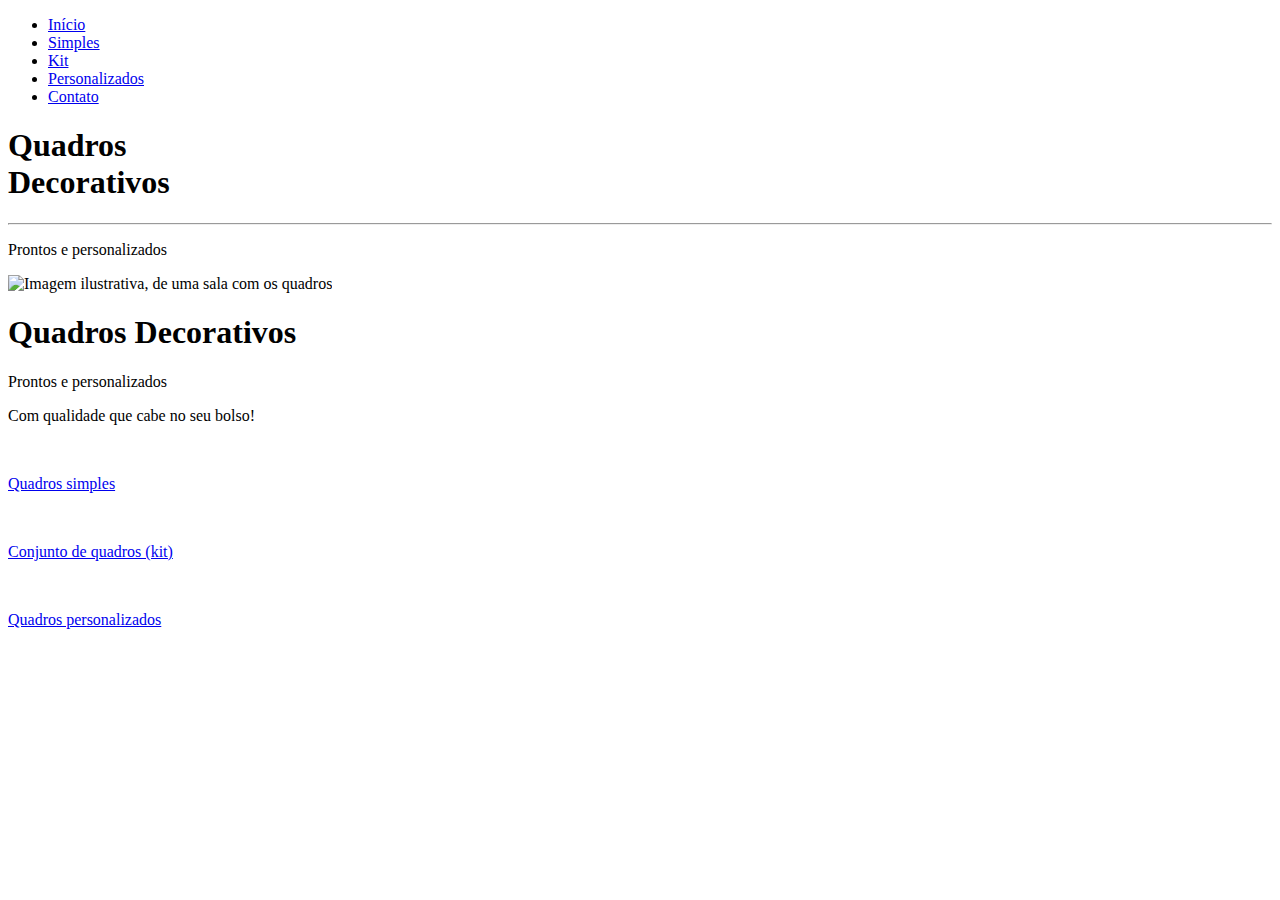
==== index.html @ 516a99af "Add files via upload" ====
<!DOCTYPE html>
<html lang="pt-br">

<head>
  <meta charset="UTF-8">
  <meta http-equiv="X-UA-Compatible" content="IE=edge">
  <meta name="viewport" content="width=device-width, initial-scale=1.0">
  <link rel="stylesheet" href="./assets/css/style.css">
  <link rel="stylesheet" href="./assets/css/navegacao.css">
  <link rel="stylesheet" href="./assets/css/capa.css">
  <link rel="stylesheet" href="./assets/css/sobre.css">
  <link rel="stylesheet" href="./assets/css/catalgo.css">
  <link rel="stylesheet" href="./assets/css/contato.css">
  <link rel="stylesheet" href="./assets/css/circle.css">
  <link rel="stylesheet" href="./assets/css/btnTop.css">
  <link rel="stylesheet" href="./assets/css/mapa.css">
  <link rel="stylesheet" href="./assets/css/footer.css">

  <link rel="preconnect" href="https://fonts.gstatic.com">
  <link href="https://fonts.googleapis.com/css2?family=Poppins:ital,wght@0,200;0,400;0,600;1,200;1,400&display=swap"
    rel="stylesheet">
  <title>Quadros</title>
</head>

<body>

<!-- -----header----- -->

  <header>
    <nav class="menu-topo">
      <ul>
        <li><a href="index.html">Início</a></li>
        <li><a href="simples.html">Simples</a></li>
        <li><a href="conjunto.html">Kit</a></li>
        <li><a href="personalizado.html">Personalizados</a></li>
        <li><a href="#contato">Contato</a></li>
      </ul>
    </nav>
  </header>

<!-- -----capa----- -->

  <section>
    <div class="circulo"></div>
    <div class="circulo2"></div>
    <div class="capa">
      <div>
        <h1>Quadros <br> Decorativos</h1>
        <hr class="hr-1">
        <p>Prontos e personalizados</p>
      </div>
      <div>
        <img class="img-capa" src="./assets/images/IMG-20210128-WA0013.jpg" alt="Imagem ilustrativa, de uma sala com os quadros">
      </div>
    </div>
  </section>

<!-- -----sobre----- -->

  <section class="sobre">
    <div class="text-sobre">
        <h1>Quadros Decorativos</h1>
        <p>Prontos e personalizados</p>
        <p>Com qualidade que cabe no seu bolso!</p>
    </div>

    <div class="caixas-sobre">
      <div class="caixa-sobre">
        <a href="./simples.html">
          <img class="img-sobre" src="./assets/images/IMG-20210128-WA0007.jpg" alt="">
          <p>Quadros simples</p>
        </a>
      </div>

      <div class="caixa-sobre">
        <a href="./conjunto.html">
          <img class="img-sobre" src="./assets/images/IMG-20210128-WA0008.jpg" alt="">
          <p>Conjunto de quadros (kit)</p>
        </a>
      </div>

      <div class="caixa-sobre">
        <a href="./personalizado.html">
          <img class="img-sobre" src="./assets/images/IMG-20210128-WA0009.jpg" alt="">
          <p>Quadros personalizados</p>
        </a>
      </div>
    </div>
  
</section>

<!-- ---------- -->

</body>

</html>
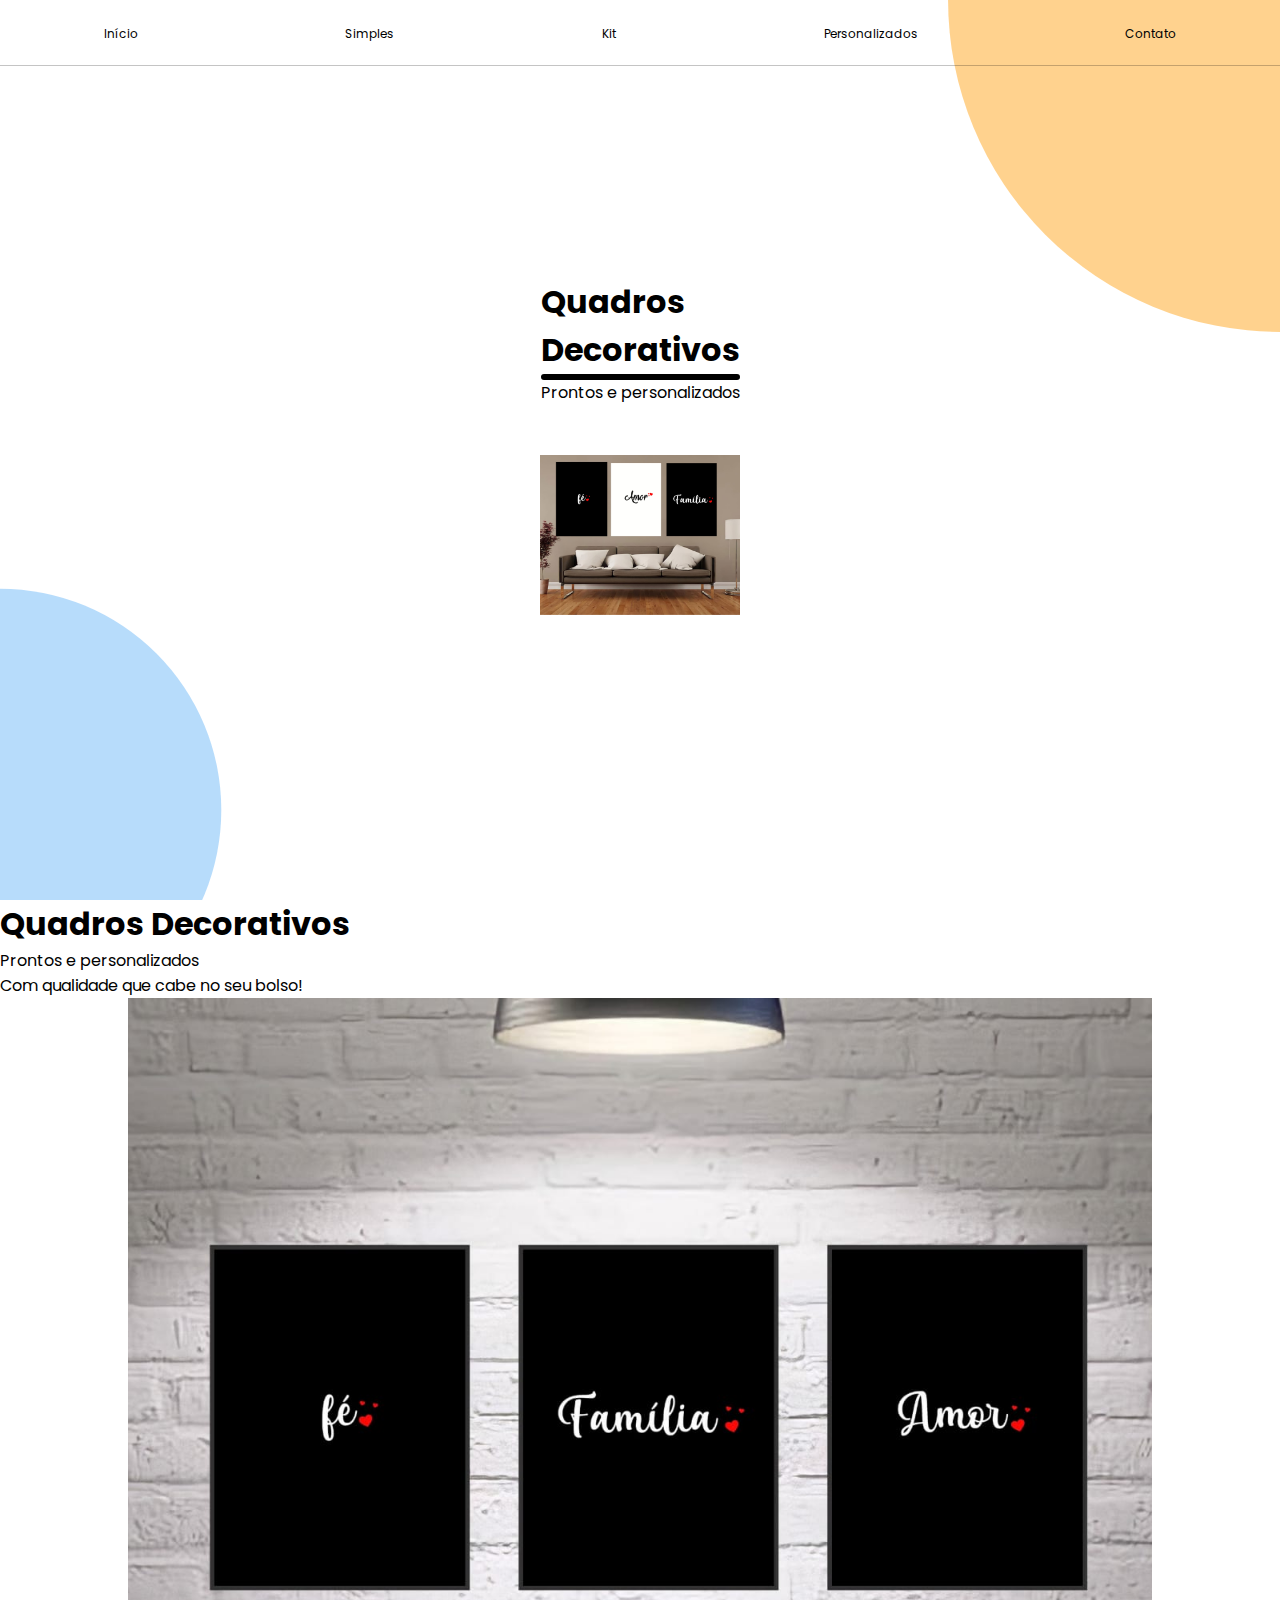
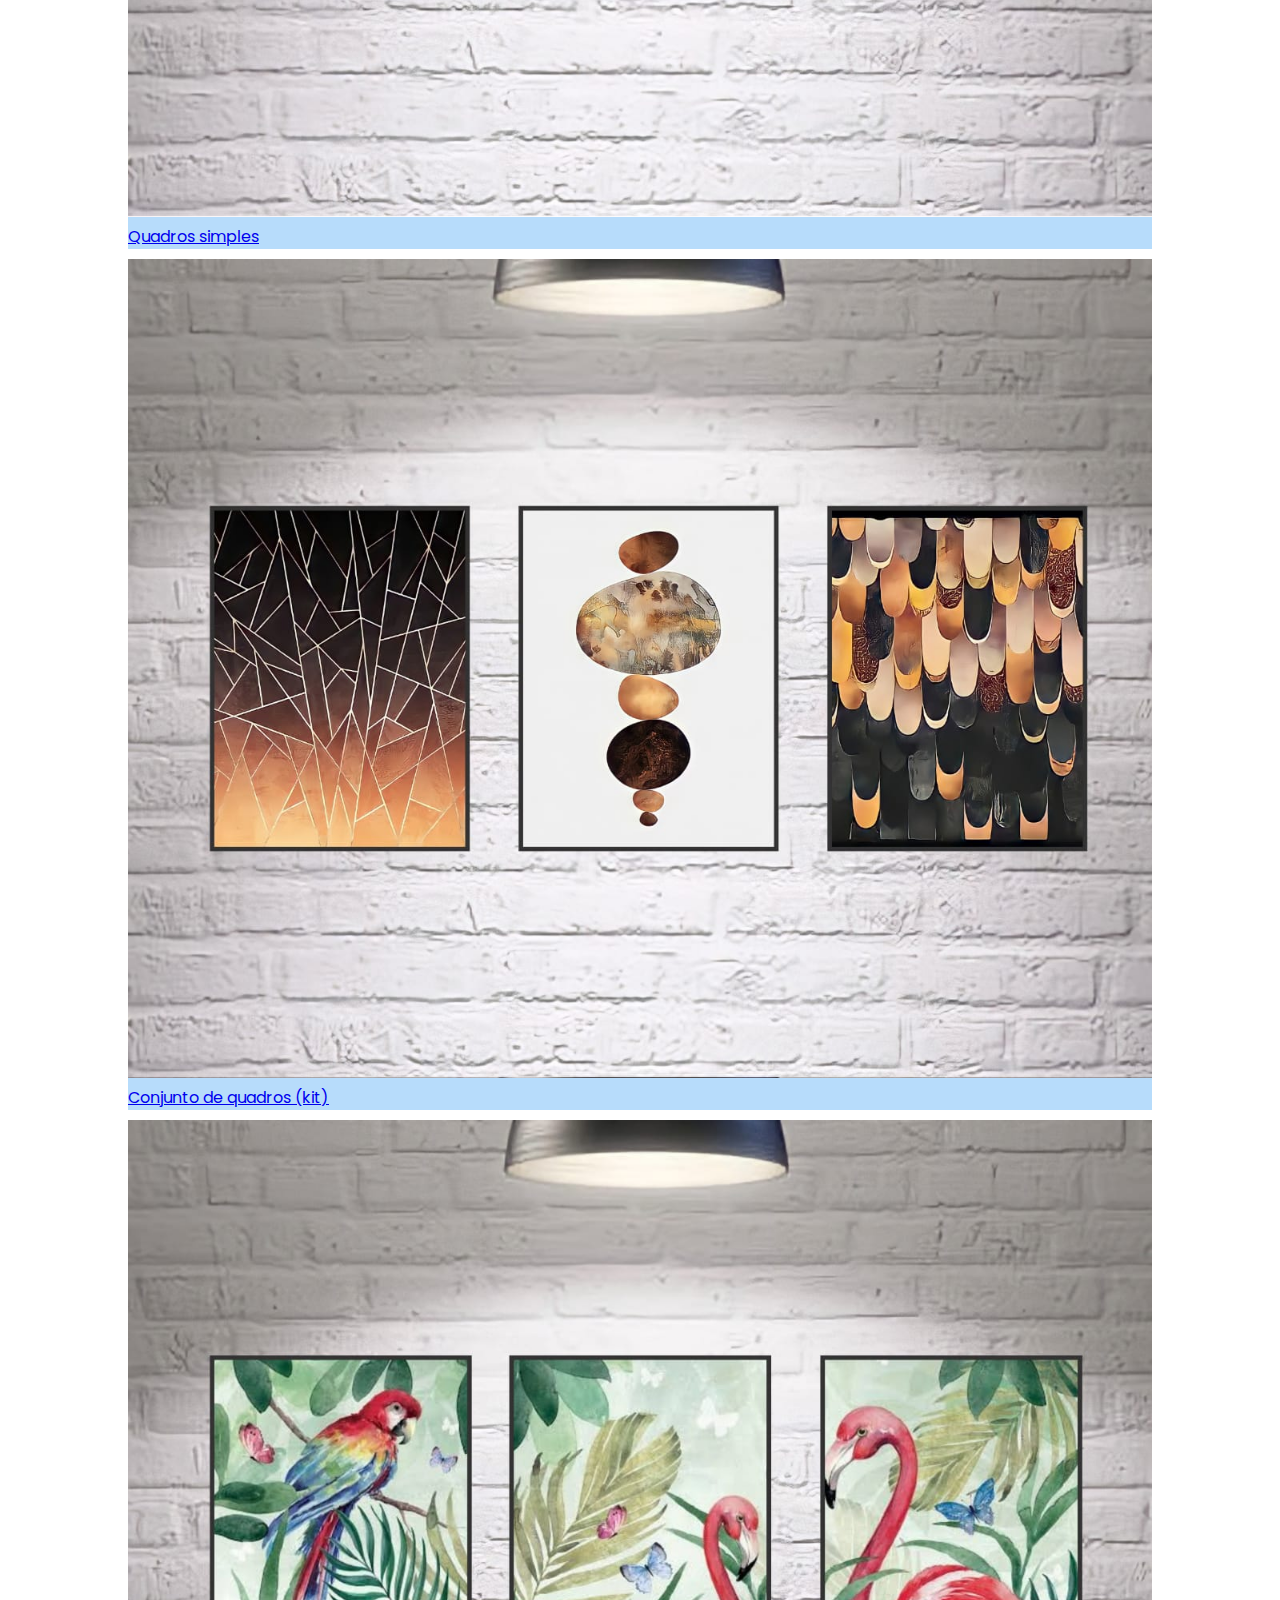
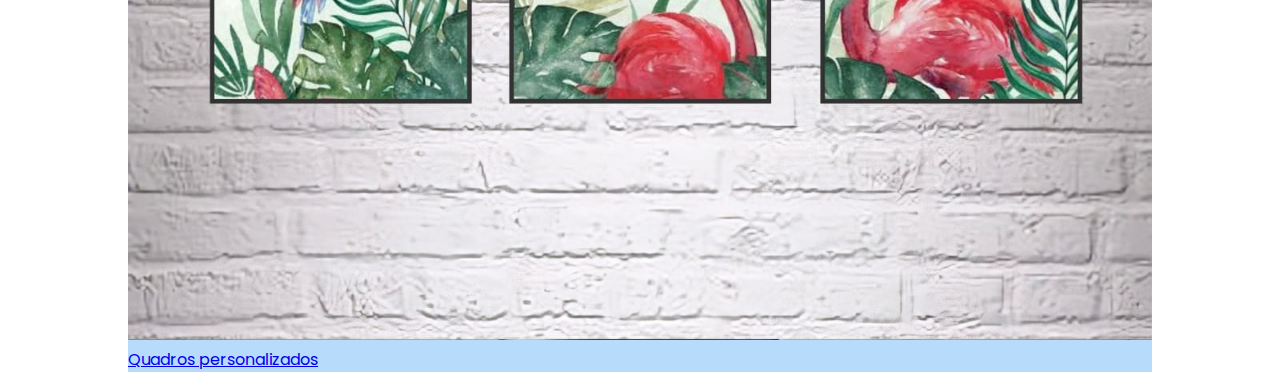
==== commit 506bd9f4: "Update index.html" ====
--- a/index.html
+++ b/index.html
@@ -5,16 +5,16 @@
   <meta charset="UTF-8">
   <meta http-equiv="X-UA-Compatible" content="IE=edge">
   <meta name="viewport" content="width=device-width, initial-scale=1.0">
-  <link rel="stylesheet" href="./assets/css/style.css">
-  <link rel="stylesheet" href="./assets/css/navegacao.css">
-  <link rel="stylesheet" href="./assets/css/capa.css">
-  <link rel="stylesheet" href="./assets/css/sobre.css">
-  <link rel="stylesheet" href="./assets/css/catalgo.css">
-  <link rel="stylesheet" href="./assets/css/contato.css">
-  <link rel="stylesheet" href="./assets/css/circle.css">
-  <link rel="stylesheet" href="./assets/css/btnTop.css">
-  <link rel="stylesheet" href="./assets/css/mapa.css">
-  <link rel="stylesheet" href="./assets/css/footer.css">
+  <link rel="stylesheet" href="./css/style.css">
+  <link rel="stylesheet" href="./css/navegacao.css">
+  <link rel="stylesheet" href="./css/capa.css">
+  <link rel="stylesheet" href="./css/sobre.css">
+  <link rel="stylesheet" href="./css/catalgo.css">
+  <link rel="stylesheet" href="./css/contato.css">
+  <link rel="stylesheet" href="./css/circle.css">
+  <link rel="stylesheet" href="./css/btnTop.css">
+  <link rel="stylesheet" href="./css/mapa.css">
+  <link rel="stylesheet" href="./css/footer.css">
 
   <link rel="preconnect" href="https://fonts.gstatic.com">
   <link href="https://fonts.googleapis.com/css2?family=Poppins:ital,wght@0,200;0,400;0,600;1,200;1,400&display=swap"
@@ -50,7 +50,7 @@
         <p>Prontos e personalizados</p>
       </div>
       <div>
-        <img class="img-capa" src="./assets/images/IMG-20210128-WA0013.jpg" alt="Imagem ilustrativa, de uma sala com os quadros">
+        <img class="img-capa" src="./images/IMG-20210128-WA0013.jpg" alt="Imagem ilustrativa, de uma sala com os quadros">
       </div>
     </div>
   </section>
@@ -67,21 +67,21 @@
     <div class="caixas-sobre">
       <div class="caixa-sobre">
         <a href="./simples.html">
-          <img class="img-sobre" src="./assets/images/IMG-20210128-WA0007.jpg" alt="">
+          <img class="img-sobre" src="./images/IMG-20210128-WA0007.jpg" alt="">
           <p>Quadros simples</p>
         </a>
       </div>
 
       <div class="caixa-sobre">
         <a href="./conjunto.html">
-          <img class="img-sobre" src="./assets/images/IMG-20210128-WA0008.jpg" alt="">
+          <img class="img-sobre" src="./images/IMG-20210128-WA0008.jpg" alt="">
           <p>Conjunto de quadros (kit)</p>
         </a>
       </div>
 
       <div class="caixa-sobre">
         <a href="./personalizado.html">
-          <img class="img-sobre" src="./assets/images/IMG-20210128-WA0009.jpg" alt="">
+          <img class="img-sobre" src="./images/IMG-20210128-WA0009.jpg" alt="">
           <p>Quadros personalizados</p>
         </a>
       </div>
@@ -93,4 +93,4 @@
 
 </body>
 
-</html>+</html>
--- a/css/style.css
+++ b/css/style.css
@@ -0,0 +1,13 @@
+*{
+  margin: 0;
+  padding: 0;
+  font-family: 'Poppins', sans-serif;
+}
+body {
+  width: 100%;
+}
+
+html {
+  width: 100%;
+}
+
--- a/css/navegacao.css
+++ b/css/navegacao.css
@@ -0,0 +1,24 @@
+.menu-topo {
+    position: absolute;
+    width: 100%;
+    padding: 20px 0;
+    border-bottom: 1px solid rgba(0, 0, 0, 0.233);
+    z-index: 1;
+}
+
+nav ul{
+    display: flex;
+    list-style: none;
+    align-items: center;
+    justify-content: space-around;
+}
+
+nav li a {
+    text-decoration: none;
+    font-size: 12px;
+    color: rgb(0, 0, 0);
+}
+
+nav li a:hover {
+    color: #4aa6f6;
+} --- a/css/capa.css
+++ b/css/capa.css
@@ -0,0 +1,17 @@
+.img-capa{
+    width: 200px;
+    margin-top: 50px;
+}
+
+.hr-1 {
+    border: 3px solid black;
+    border-radius: 5px;
+}
+
+.capa {
+    height: 100vh;
+    display: flex;
+    flex-direction: column;
+    justify-content: center;
+    align-items: center;
+}
--- a/css/sobre.css
+++ b/css/sobre.css
@@ -0,0 +1,15 @@
+.caixas-sobre {
+    display: flex;
+    flex-wrap: wrap;
+    justify-content: space-around;
+}
+
+.caixa-sobre {
+    width: 80%;
+    margin-bottom: 10px;
+    background-color: #4aa6f665;
+}
+
+.img-sobre {
+    width: 100%;
+}
--- a/css/circle.css
+++ b/css/circle.css
@@ -0,0 +1,15 @@
+.circulo {
+    position: absolute;
+    width: 100%;
+    height: 100%;
+    background: #4aa6f665;
+    clip-path: circle(20% at left 90%);
+}
+
+.circulo2 {
+    position: absolute;
+    width: 100%;
+    height: 100%;
+    background: #ffbd59ad;
+    clip-path: circle(30% at right 0%);
+}